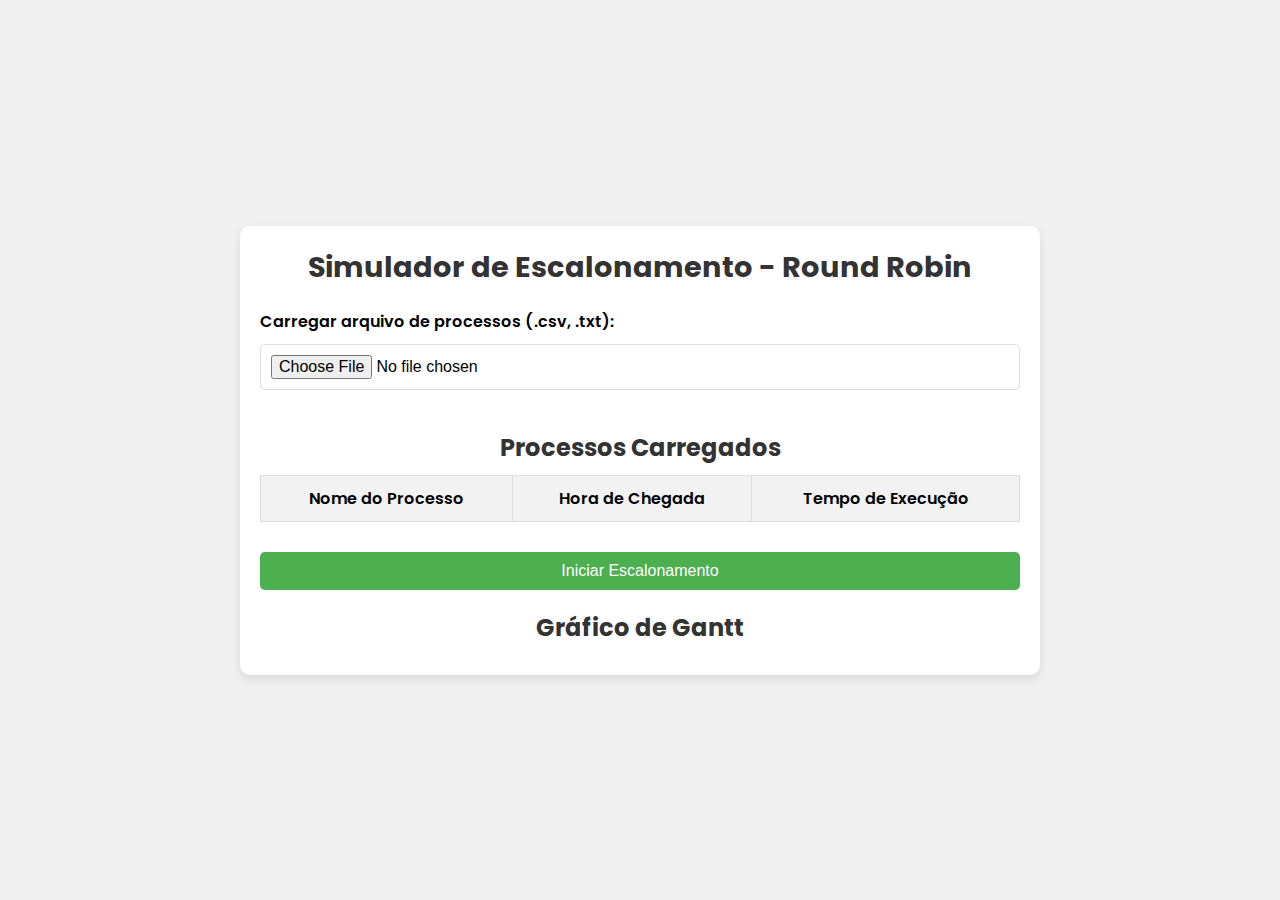
==== Parte 1/index.html @ 6a023db2 "Divide em pastas as entregas" ====
<!DOCTYPE html>
<html lang="pt-br">

<head>
    <meta charset="UTF-8">
    <meta name="viewport" content="width=device-width, initial-scale=1.0">
    <title>Simulador de Round Robin</title>
    <link rel="stylesheet" href="css/style.css">
</head>

<body>
    <div class="container">
        <h1>Simulador de Escalonamento - Round Robin</h1>

        <!-- upload de arquivo -->
        <label for="fileInput">Carregar arquivo de processos (.csv, .txt):</label>
        <input type="file" id="fileInput" accept=".txt,.csv">

        <!-- tabela para listar os processos carregados -->
        <div id="listaProcessosContainer">
            <h2>Processos Carregados</h2>
            <table id="listaProcessos">
                <thead>
                    <tr>
                        <th>Nome do Processo</th>
                        <th>Hora de Chegada</th>
                        <th>Tempo de Execução</th>
                    </tr>
                </thead>
                <tbody>
                    <!-- carrega processos dinamicamente -->
                </tbody>
            </table>
        </div>

        <button id="iniciarEscalonamento">Iniciar Escalonamento</button>

        <!-- exibe o gráfico de Gantt -->
        <div id="graficoGanttContainer">
            <h2>Gráfico de Gantt</h2>
            <table id="graficoGantt">
                <!-- gráfico gerado dinamicamente -->
            </table>
        </div>
    </div>
    <script src="js/memory.js"></script>
    <script src="js/main.js" type="module"></script>
</body>

</html>
---- Parte 1/css/style.css ----
@import url('https://fonts.googleapis.com/css2?family=Poppins:wght@100;400;600;700&display=swap');

* {
    margin: 0;
    padding: 0;
    box-sizing: border-box;
}

body {
    font-family: 'Poppins', sans-serif;
    background-color: #f0f0f0;
    display: flex;
    justify-content: center;
    align-items: center;
    min-height: 100vh;
    padding: 20px;
}

.container {
    background-color: white;
    padding: 20px;
    border-radius: 10px;
    box-shadow: 0 4px 8px rgba(0, 0, 0, 0.1);
    max-width: 800px;
    width: 100%;
    max-height: 100vh;
    overflow: hidden;
}

h1, h2 {
    text-align: center;
    color: #333;
    margin-bottom: 20px;
    font-size: 1.8rem;
}

label {
    font-weight: 600;
    margin-bottom: 10px;
    display: block;
    font-size: 1rem;
}

input[type="file"] {
    margin-bottom: 20px;
    width: 100%;
    padding: 10px;
    border: 1px solid #ddd;
    border-radius: 5px;
    font-size: 1rem;
}

button {
    background-color: #4CAF50;
    color: white;
    padding: 10px 20px;
    border: none;
    border-radius: 5px;
    cursor: pointer;
    width: 100%;
    margin-top: 10px;
    font-size: 1rem;
}

button:hover {
    background-color: #45a049;
}

#listaProcessosContainer {
    margin-top: 20px;
    max-height: 200px;
    overflow-y: auto;
}

#listaProcessosContainer table {
    width: 100%;
    border-collapse: collapse;
    margin-bottom: 20px;
    overflow-y: auto;
}

table, th, td {
    border: 1px solid #ddd;
}

th, td {
    padding: 10px;
    text-align: center;
    font-size: 1rem;
    white-space: nowrap;
}

th {
    background-color: #f2f2f2;
    font-weight: 600;
}

td {
    background-color: #f9f9f9;
}

#listaProcessosContainer h2, #graficoGanttContainer h2 {
    margin-bottom: 10px;
    font-size: 1.5rem;
    position: sticky;
    top: 0;
    background-color: white;
    z-index: 2;
    left: 0;
}

#graficoGanttContainer {
    overflow-x: auto;
    overflow-y: auto;
    max-height: 300px;
    width: 100%;
    margin-top: 20px;
}

#graficoGantt {
    width: max-content;
    border-collapse: collapse;
}

#graficoGantt th:first-child, #graficoGantt td:first-child {
    width: 100px;
    position: sticky;
    left: 0;
    background-color: white;
    z-index: 1;
}

#graficoGantt th:not(:first-child), #graficoGantt td:not(:first-child) {
    min-width: 40px;
    max-width: 40px;
    width: 40px;
}

#graficoGantt td {
    height: 40px;
}

@media (max-width: 768px) {
    h1, h2 {
        font-size: 1.5rem;
    }

    input[type="file"], button {
        font-size: 0.9rem;
        padding: 8px 16px;
    }

    th, td {
        padding: 8px;
        font-size: 0.9rem;
    }

    table th:first-child, table td:first-child {
        width: 120px;
    }
}

@media (max-width: 480px) {
    h1, h2 {
        font-size: 1.3rem;
    }

    input[type="file"], button {
        font-size: 0.8rem;
        padding: 6px 12px;
    }

    th, td {
        padding: 6px;
        font-size: 0.8rem;
    }

    table th:first-child, table td:first-child {
        width: 100px;
    }

    table, th, td {
        width: 100%;
    }

    td, th {
        text-align: left;
    }
}
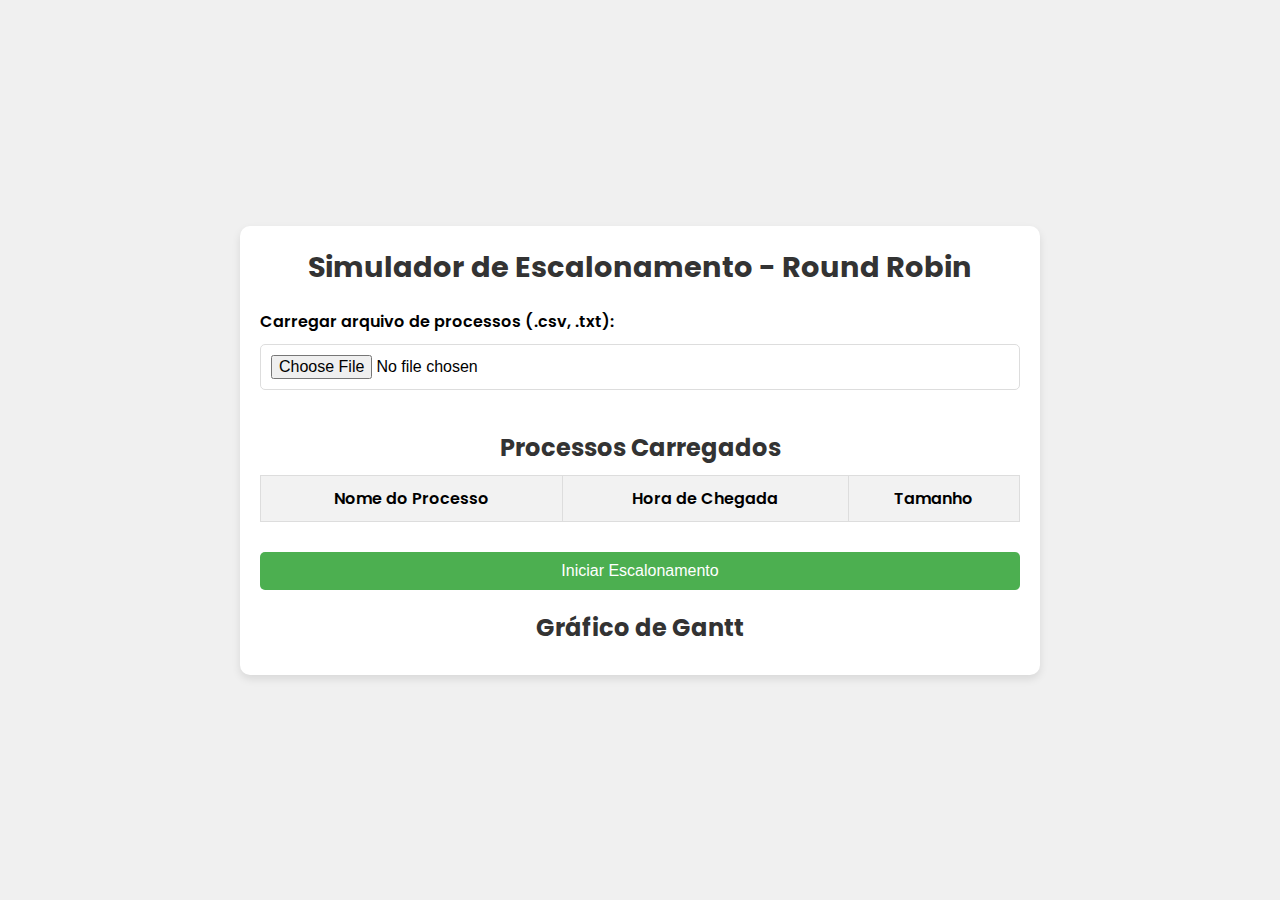
==== commit 31005229: "Adiciona lógica de alocação de páginas" ====
--- a/Parte 1/index.html
+++ b/Parte 1/index.html
@@ -24,7 +24,7 @@
                     <tr>
                         <th>Nome do Processo</th>
                         <th>Hora de Chegada</th>
-                        <th>Tempo de Execução</th>
+                        <th>Tamanho</th>
                     </tr>
                 </thead>
                 <tbody>
